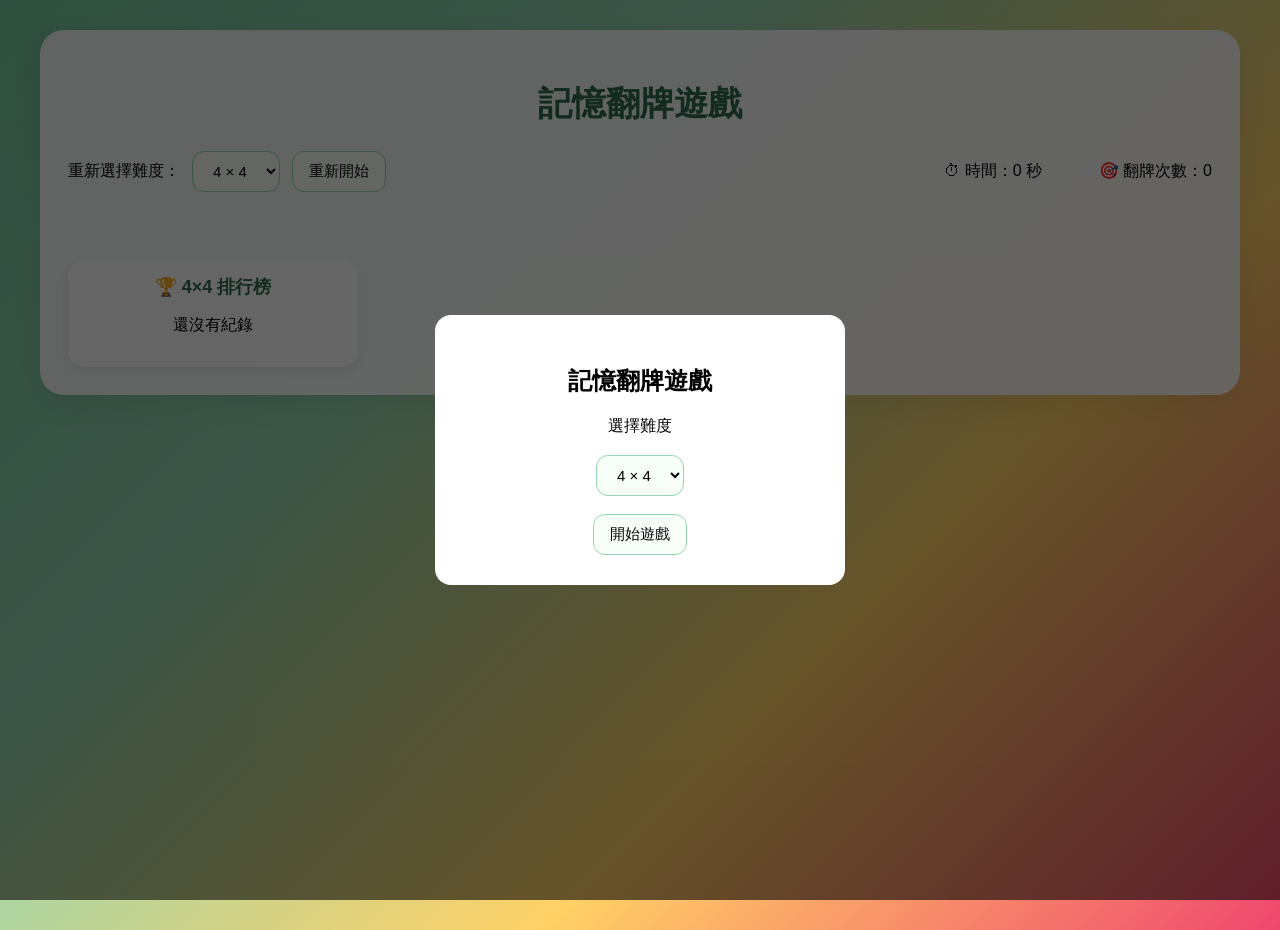
==== index.html @ 9030e5ac "Add files via upload" ====
<!DOCTYPE html>
<html lang="zh-Hant">
<head>
    <meta charset="UTF-8">
    <meta name="viewport" content="width=device-width, initial-scale=1.0">
    <title>記憶翻牌遊戲</title>
    <link rel="stylesheet" href="style.css">
</head>

<body>
<!-- ⭐開始畫面 -->
<div id="start-screen" class="overlay">
    <div class="panel">
        <h2>記憶翻牌遊戲</h2>

        <label>選擇難度</label><br><br>
        <select id="start-difficulty">
            <option value="4">4 × 4</option>
            <option value="6">6 × 6</option>
            <option value="8">8 × 8</option>
        </select>

        <br><br>
        <button id="start-btn">開始遊戲</button>
    </div>
</div>

<!-- ⭐結束畫面 -->
<div id="end-screen" class="overlay hidden">
    <div class="panel">
        <h2>完成！🎉</h2>
        <p id="final-text"></p>
        <button id="restart-end">再玩一次</button>
    </div>
</div>

<!-- ⭐主遊戲 -->
<div class="container">
    <h1>記憶翻牌遊戲</h1>

    <div class="top-bar">
        <div class="controls">
            <label for="difficulty">重新選擇難度：</label>
            <select id="difficulty">
                <option value="4">4 × 4</option>
                <option value="6">6 × 6</option>
                <option value="8">8 × 8</option>
            </select>
            <button id="restart">重新開始</button>
        </div>

        <div class="stats">
            <p>⏱ 時間：<span id="timer">0</span> 秒</p>
            <p>🎯 翻牌次數：<span id="moves">0</span></p>
        </div>
    </div>

    <div id="message"></div>

    <div class="layout">
        <div id="leaderboard" class="leaderboard"></div>
        <div id="game-board" class="game-board"></div>
    </div>
</div>

<script>
// =====================
// DOM
// =====================
const difficultySelect = document.getElementById("difficulty");
const restartBtn = document.getElementById("restart");
const gameBoard = document.getElementById("game-board");
const timerDisplay = document.getElementById("timer");
const movesDisplay = document.getElementById("moves");
const message = document.getElementById("message");

// ⭐開始/結束畫面
const startScreen = document.getElementById("start-screen");
const endScreen = document.getElementById("end-screen");
const startBtn = document.getElementById("start-btn");
const startDifficulty = document.getElementById("start-difficulty");
const finalText = document.getElementById("final-text");
const restartEndBtn = document.getElementById("restart-end");
const audioCtx = new (window.AudioContext || window.webkitAudioContext)();

// =====================
// state
// =====================
let cards = [];
let flippedCards = [];
let moves = 0;
let seconds = 0;
let timer;
let gameStarted = false;
let lastScoreId = null;

// =====================
// function
// =====================
function playSound(type) {
    const osc = audioCtx.createOscillator();
    const gain = audioCtx.createGain();

    osc.connect(gain);
    gain.connect(audioCtx.destination);

    if (type === "flip") {
        osc.frequency.value = 600;
    } else if (type === "match") {
        osc.frequency.value = 300;
    } else if (type === "win") {
        osc.frequency.value = 800;
    }

    gain.gain.setValueAtTime(0.2, audioCtx.currentTime);
    gain.gain.exponentialRampToValueAtTime(0.001, audioCtx.currentTime + 0.2);

    osc.start();
    osc.stop(audioCtx.currentTime + 0.2);
}
function shuffle(array){
    return [...array].sort(()=>Math.random()-0.5);
}

function generateCards(size){
    let arr=[];
    for(let i=1;i<=size*size/2;i++){
        arr.push(i,i);
    }
    return shuffle(arr).map((v,i)=>({
        id:i,value:v,flipped:false,matched:false
    }));
}

function startTimer(){
    timer=setInterval(()=>{
        seconds++;
        timerDisplay.textContent=seconds;
    },1000);
}

function stopTimer(){
    clearInterval(timer);
}

function resetGame(){
    const size=parseInt(difficultySelect.value);

    cards=generateCards(size);
    flippedCards=[];
    moves=0;
    seconds=0;
    gameStarted=false;
    lastScoreId=null;

    movesDisplay.textContent=0;
    timerDisplay.textContent=0;
    message.textContent="";

    stopTimer();
    renderBoard(size);
    renderLeaderboard();

    endScreen.classList.add("hidden"); // ⭐關掉結束畫面
}

function renderBoard(size){
    gameBoard.innerHTML="";
    gameBoard.style.gridTemplateColumns=`repeat(${size},1fr)`;

    cards.forEach(card=>{
        const btn=document.createElement("button");
        btn.className="card";
        btn.dataset.id=card.id;

        btn.innerHTML=`
        <div class="card-inner">
            <div class="card-face card-front">?</div>
            <div class="card-face card-back">${card.value}</div>
        </div>`;

        btn.onclick=()=>handle(card.id);
        gameBoard.appendChild(btn);
    });
}

function handle(id){
    const card=cards.find(c=>c.id===id);
    if(card.flipped||card.matched||flippedCards.length>=2) return;

    if(!gameStarted){
        gameStarted=true;
        startTimer();
    }
    playSound("flip");
    card.flipped=true;
    flippedCards.push(card);

    document.querySelector(`[data-id="${id}"]`).classList.add("flipped");

    if(flippedCards.length===2){
        moves++;
        movesDisplay.textContent=moves;

        const[a,b]=flippedCards;

        if(a.value===b.value){
            playSound("match");
            a.matched=b.matched=true;
            flippedCards=[];
            checkWin();
        }else{
            setTimeout(()=>{
                a.flipped=b.flipped=false;
                flippedCards=[];
                document.querySelector(`[data-id="${a.id}"]`).classList.remove("flipped");
                document.querySelector(`[data-id="${b.id}"]`).classList.remove("flipped");
            },800);
        }
    }
}

// =====================
// win + score
// =====================
function checkWin(){
    if(cards.every(c=>c.matched)){
        stopTimer();

        finalText.textContent=`恭喜完成！用了 ${seconds} 秒，翻牌 ${moves} 次！`;
        endScreen.classList.remove("hidden");
        playSound("win");
        lastScoreId=saveScore(seconds,moves,parseInt(difficultySelect.value));
        renderLeaderboard();
    }
}

function getLeaderboard(size){
    const key=`lb_${size}`;
    return JSON.parse(localStorage.getItem(key)||"[]");
}

function saveScore(seconds,moves,size){
    const key=`lb_${size}`;
    const data=getLeaderboard(size);

    const newScore={
        id:Date.now(),
        seconds,
        moves,
        size,
        date:new Date().toLocaleString()
    };

    data.push(newScore);
    data.sort((a,b)=>a.seconds-b.seconds||a.moves-b.moves);

    localStorage.setItem(key,JSON.stringify(data.slice(0,10)));

    return newScore.id;
}

function renderLeaderboard(){
    const size=parseInt(difficultySelect.value);
    const board=document.getElementById("leaderboard");
    const data=getLeaderboard(size);
    
    if (data.length === 0) {
        board.innerHTML = `
            <h2>🏆 ${size}×${size} 排行榜</h2>
            <p>還沒有紀錄</p>
        `;
        return;
    }
    board.innerHTML=`
        <h2>🏆 ${size}×${size} 排行榜</h2>
        ${data.map((item,i)=>{
            const isCurrent=item.id===lastScoreId;
            return `
            <div class="leaderboard-item ${isCurrent?'current-score':''}">
                <span>#${i + 1}</span>
                <span>${item.seconds}s / ${item.moves}步</span>
                <span>${item.date}</span>
            </div>`;
        }).join("")}
    `;
}

// =====================
// events
// =====================

// ⭐開始遊戲
startBtn.onclick=()=>{
    difficultySelect.value=startDifficulty.value;
    startScreen.classList.add("hidden");
    resetGame();
};

// ⭐主按鈕
restartBtn.onclick=resetGame;

// ⭐結束再玩
restartEndBtn.onclick=()=>{
    endScreen.classList.add("hidden");
    resetGame();
};

// ⭐切換難度
difficultySelect.onchange=resetGame;

// =====================
// init
// =====================
renderLeaderboard();
</script>
</body>
</html>
---- style.css ----
body {
    margin: 0;
    font-family: Arial, sans-serif;
    background: linear-gradient(135deg, #74c69d, #95d5b2, #ffd166, #ef476f);
    min-height: 100vh;
    display: block;
    flex-direction: column;
    align-items: center;
}

.container {
    width: 1200px;
    max-width: 95%;
    margin: 30px auto;
    padding: 28px;
    background: rgba(255, 255, 255, 0.92);
    border-radius: 24px;
    box-shadow: 0 10px 30px rgba(0,0,0,0.08);
    box-sizing: border-box;
    display: block;
    gap: 24px;
    align-items: flex-start;
}

h1 {
    text-align: center;
    color: #2d6a4f;
    font-size: 34px;
    margin-bottom: 24px;
}

.top-bar {
    display: flex;
    justify-content: space-between;
    align-items: center;
    flex-wrap: nowrap;
    gap: 20px;
    margin-bottom: 20px;
}

.controls {
    display: flex;
    gap: 12px;
    align-items: center;
    flex-shrink: 0;
}

button, select {
    padding: 10px 16px;
    border-radius: 12px;
    border: 1px solid #95d5b2;
    background: #f8fff8;
    cursor: pointer;
    font-size: 15px;
    transition: background 0.2s ease, transform 0.2s ease;
}

button:hover, select:hover {
    background: #d8f3dc;
    transform: scale(1.03);
}

.stats {
    display: flex;
    gap: 20px;
    min-width: 320px;
    justify-content: flex-end;
    flex-shrink: 0;
}

.stats p {
    width: 150px;
    margin: 0;
    text-align: right;
    white-space: nowrap;
}

#message {
    text-align: center;
    font-size: 18px;
    font-weight: bold;
    margin-bottom: 20px;
    color: #2d6a4f;
    min-height: 28px;
}

.game-board {
    display: grid;
    gap: 10px;
    justify-content: center;
    justify-items: center;
    margin: 0 auto;
    width: fit-content;
}

/* 卡片外框 */
.card {
    width: 72px;
    height: 72px;
    position: relative;
    perspective: 1000px;
    border: none;
    background: transparent;
    padding: 0;
    cursor: pointer;
}

.card-inner {
    width: 100%;
    height: 100%;
    position: relative;
    transform-style: preserve-3d;
    transition: transform 0.6s ease;
}

.card.flipped .card-inner {
    transform: rotateY(180deg);
}

/* hover 只做放大，不碰 3D */
.card:hover {
    transform: scale(1.05);
}

/* front/back */
.card-face {
    position: absolute;
    width: 100%;
    height: 100%;
    display: flex;
    align-items: center;
    justify-content: center;

    backface-visibility: hidden;

    font-size: 22px;
    font-weight: bold;

    border-radius: 10px;
    border: 2px solid #b7e4c7;
    box-sizing: border-box;

    /* ⭐關鍵：避免鏡像字看起來怪 */
    transform: translateZ(0);
}

.card-front {
    background: #ffffff;
    color: #2d6a4f;
}

.card-back {
    background: #fff3bf;
    color: #2d6a4f;

    /* 這個一定要有 */
    transform: rotateY(180deg);
}
#leaderboard {
    flex-shrink: 0;
    width: 260px;

    padding: 15px;
    border-radius: 16px;
    background: rgba(255,255,255,0.85);
    box-shadow: 0 4px 12px rgba(0,0,0,0.08);
    text-align: center;
}

.leaderboard h2 {
    margin: 0 0 10px 0;
    font-size: 18px;
    color: #2d6a4f;
}

.leaderboard-item {
    display: flex;
    justify-content: space-between;
    padding: 6px 0;
    font-size: 14px;
    border-bottom: 1px solid #ddd;
    flex-wrap: wrap; /* ⭐避免爆寬 */
}

.leaderboard-item:last-child {
    border-bottom: none;
}
.leaderboard-item span {
    white-space: nowrap;
}
.game-area {
    display: flex;
    flex: 0 0 auto;   /* ⭐關鍵：不要吃剩餘空間 */
    align-items: center;
    justify-content: center;
}
.layout {
    display: flex;
    gap: 20px;
    justify-content: center;
    align-items: flex-start;
}
.current-score {
    background: #fff3bf;
    border-left: 4px solid #ffd43b;
    font-weight: bold;
    transform: scale(1.02);
    transition: 0.2s;
}
.overlay {
    position: fixed;
    inset: 0;

    background: rgba(0,0,0,0.45);

    display: flex;
    justify-content: center;
    align-items: center;

    z-index: 999;
}
.hidden {
    display: none;
}
/* ⭐遮罩畫面 */
.overlay {
    position: fixed;
    inset: 0;
    background: rgba(0,0,0,0.6);
    display: flex;
    justify-content: center;
    align-items: center;
    z-index: 999;
}
/* 隱藏 */
.hidden {
    display: none;
}
/* 面板 */
.panel {
    background: white;
    padding: 30px;
    border-radius: 16px;
    text-align: center;
    width: 350px;
}
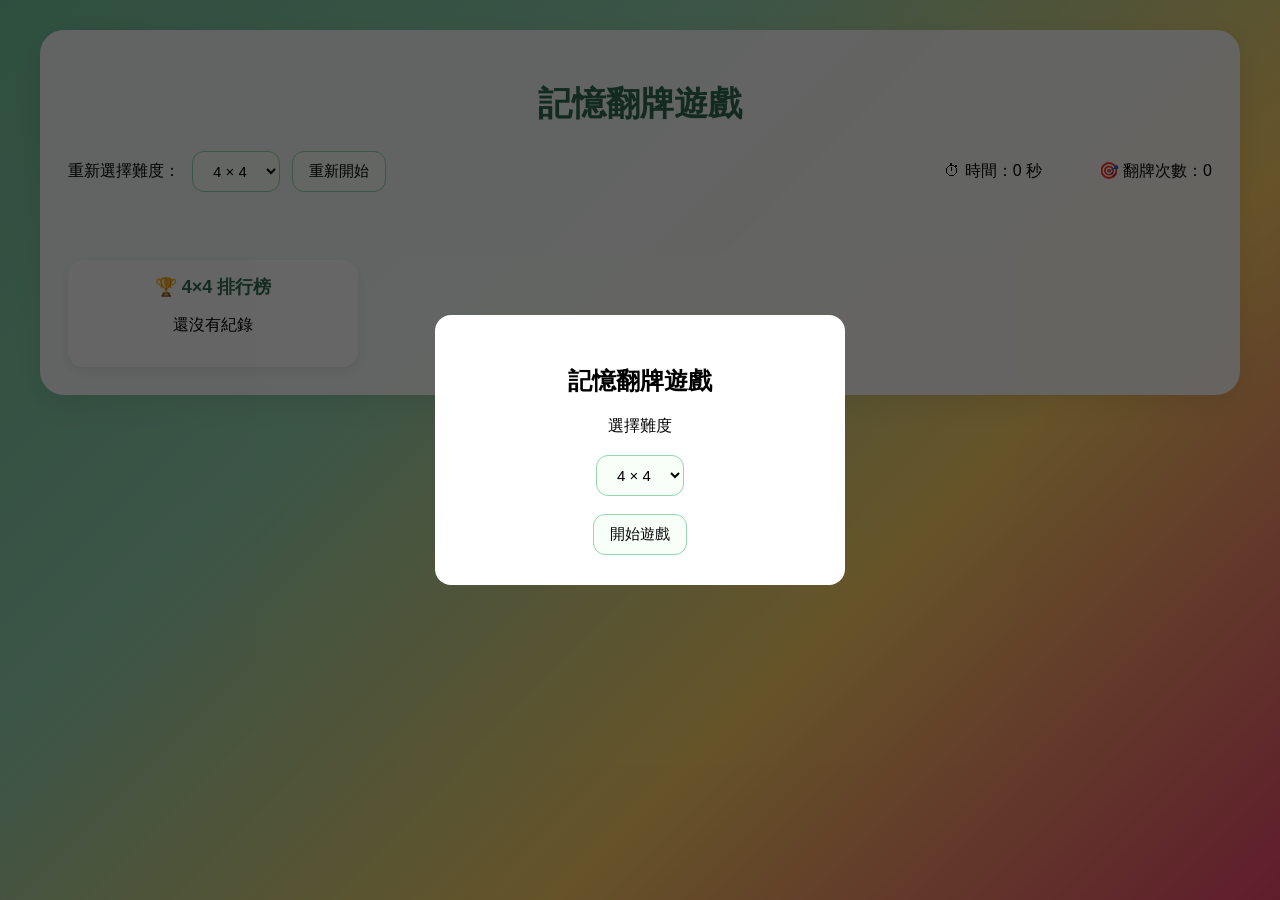
==== commit 900bec18: "Update index.html" ====
--- a/index.html
+++ b/index.html
@@ -166,7 +166,7 @@
 
 function renderBoard(size){
     gameBoard.innerHTML="";
-    gameBoard.style.gridTemplateColumns=`repeat(${size},1fr)`;
+    gameBoard.style.gridTemplateColumns = `repeat(${size}, minmax(0, 1fr))`;
 
     cards.forEach(card=>{
         const btn=document.createElement("button");
@@ -315,4 +315,4 @@
 renderLeaderboard();
 </script>
 </body>
-</html>+</html>
--- a/style.css
+++ b/style.css
@@ -2,14 +2,13 @@
     margin: 0;
     font-family: Arial, sans-serif;
     background: linear-gradient(135deg, #74c69d, #95d5b2, #ffd166, #ef476f);
-    min-height: 100vh;
+    min-height: 100dvh;
     display: block;
-    flex-direction: column;
     align-items: center;
 }
 
 .container {
-    width: 1200px;
+    width: min(1200px,95%);
     max-width: 95%;
     margin: 30px auto;
     padding: 28px;
@@ -20,6 +19,7 @@
     display: block;
     gap: 24px;
     align-items: flex-start;
+    min-height: auto;
 }
 
 h1 {
@@ -90,19 +90,21 @@
     justify-content: center;
     justify-items: center;
     margin: 0 auto;
-    width: fit-content;
+    width: 100%;
+    max-width: 600px;
 }
 
 /* 卡片外框 */
 .card {
-    width: 72px;
-    height: 72px;
+    width: 100%;
+    height: clamp(40px, 10vw, 72px);
     position: relative;
     perspective: 1000px;
     border: none;
     background: transparent;
     padding: 0;
     cursor: pointer;
+    aspect-ratio: 1 / 1;
 }
 
 .card-inner {
@@ -199,6 +201,7 @@
     gap: 20px;
     justify-content: center;
     align-items: flex-start;
+    width: 100%;
 }
 .current-score {
     background: #fff3bf;
@@ -243,4 +246,31 @@
     border-radius: 16px;
     text-align: center;
     width: 350px;
-}+}
+html, body {
+    margin: 0;
+    padding: 0;
+    overflow-x: hidden;
+}
+@media (max-width: 768px) {
+    .container {
+        margin: 10px auto;
+    }
+    .layout {
+        flex-direction: column;
+        align-items: center;
+    }
+
+    #leaderboard {
+        width: 90%;
+    }
+
+    .game-board {
+        transform: scale(0.9);
+    }
+
+    .card {
+        width: clamp(40px, 10vw, 75px);
+        height: clamp(40px, 10vw, 75px);
+    }
+}
